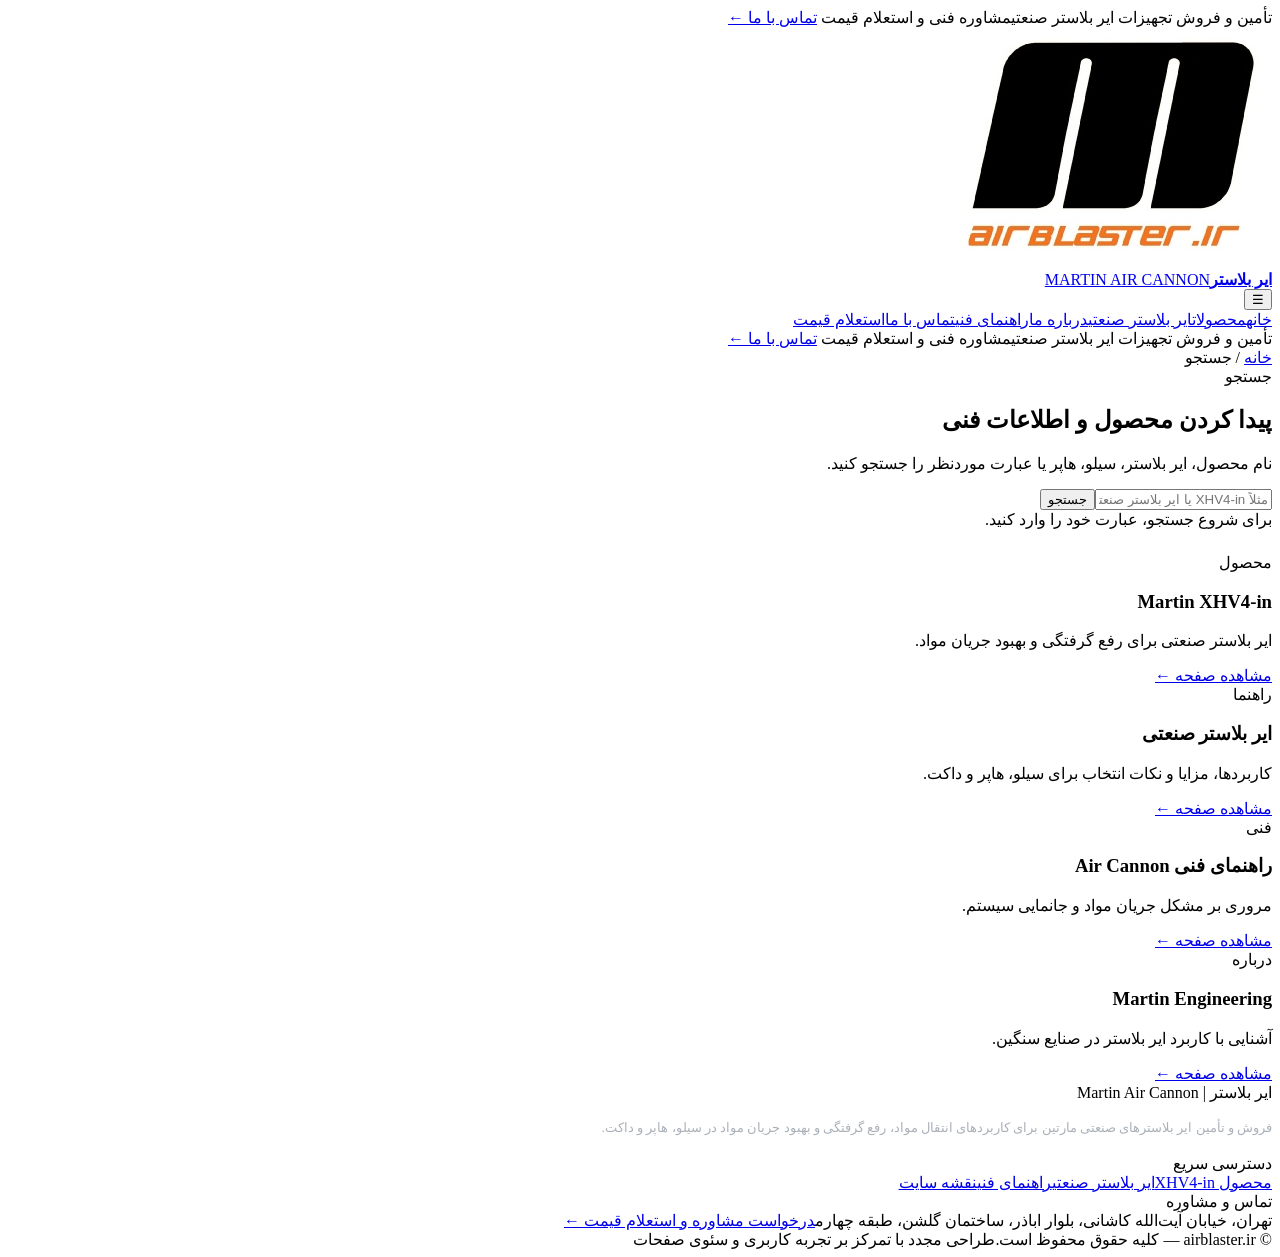
==== searchresults.html @ a37ad960 "Add files via upload" ====
<!doctype html>
<html lang="fa" dir="rtl">
<head>
<meta charset="utf-8">
<meta name="viewport" content="width=device-width,initial-scale=1">
<title>جستجو | Airblaster.ir</title>
<meta name="description" content="جستجوی محصولات، ایر بلاسترهای صنعتی و اطلاعات فنی در Airblaster.ir.">
<meta name="keywords" content="ایر بلاستر, ایر بلاستر مارتین, بیگ بلاستر, شوک بلاستر, Air Cannon, Martin Engineering, فروش ایر بلاستر صنعتی">
<meta name="robots" content="index,follow">
<link rel="canonical" href="https://airblaster.ir/searchresults.html">
<meta property="og:type" content="website">
<meta property="og:title" content="جستجو | Airblaster.ir">
<meta property="og:description" content="جستجوی محصولات، ایر بلاسترهای صنعتی و اطلاعات فنی در Airblaster.ir.">
<meta property="og:image" content="assets/product-cluster.jpg">
<link rel="icon" href="favicon.ico">
<link rel="stylesheet" href="site.css">
<script defer src="site.js"></script>
</head>
<body>
<div class="topbar"><div class="container"><span>تأمین و فروش تجهیزات ایر بلاستر صنعتی</span><span>مشاوره فنی و استعلام قیمت <a href="wpscripts/contact-us.html">تماس با ما ←</a></span></div></div>
<header class="site-header"><div class="container nav">
<a class="brand" href="index.html"><img src="assets/logo.jpg" alt="Airblaster.ir"><div><strong>ایر بلاستر</strong><span>MARTIN AIR CANNON</span></div></a>
<button class="nav-toggle" aria-label="باز کردن منو">☰</button>
<nav class="navlinks"><a href="index.html" class="active">خانه</a><a href="wpscripts/martin-air-cannon-xhv4-in.html" class="">محصولات</a><a href="wpscripts/air-blaster-industrial.html" class="">ایر بلاستر صنعتی</a><a href="wpscripts/big-blaster.html" class="">درباره ما</a><a href="wpscripts/air-blaster.html" class="">راهنمای فنی</a><a href="wpscripts/contact-us.html" class="">تماس با ما</a><a class="nav-cta" href="wpscripts/contact-us.html">استعلام قیمت</a></nav>
</div></header>
<div class="topbar"><div class="container"><span>تأمین و فروش تجهیزات ایر بلاستر صنعتی</span><span>مشاوره فنی و استعلام قیمت <a href="wpscripts/contact-us.html">تماس با ما ←</a></span></div></div><main><div class="breadcrumb container"><a href="index.html">خانه</a> / جستجو</div>
<section class="page-hero"><div class="container"><div class="kicker">جستجو</div><h1>پیدا کردن محصول و اطلاعات فنی</h1><p>نام محصول، ایر بلاستر، سیلو، هاپر یا عبارت موردنظر را جستجو کنید.</p></div></section>
<section class="section"><div class="container"><form class="searchbox" data-search-form=""><input aria-label="جستجو" id="site-search" placeholder="مثلاً XHV4-in یا ایر بلاستر صنعتی"/><button>جستجو</button></form><div class="notice" data-result="">برای شروع جستجو، عبارت خود را وارد کنید.</div><div class="grid-3" style="margin-top:24px">
<article class="card" data-search-item=""><div class="card-body"><div class="kicker">محصول</div><h3>Martin XHV4-in</h3><p>ایر بلاستر صنعتی برای رفع گرفتگی و بهبود جریان مواد.</p><a class="text-link" href="wpscripts/martin-air-cannon-xhv4-in.html">مشاهده صفحه ←</a></div></article>
<article class="card" data-search-item=""><div class="card-body"><div class="kicker">راهنما</div><h3>ایر بلاستر صنعتی</h3><p>کاربردها، مزایا و نکات انتخاب برای سیلو، هاپر و داکت.</p><a class="text-link" href="wpscripts/air-blaster-industrial.html">مشاهده صفحه ←</a></div></article>
<article class="card" data-search-item=""><div class="card-body"><div class="kicker">فنی</div><h3>راهنمای فنی Air Cannon</h3><p>مروری بر مشکل جریان مواد و جانمایی سیستم.</p><a class="text-link" href="wpscripts/air-blaster.html">مشاهده صفحه ←</a></div></article>
<article class="card" data-search-item=""><div class="card-body"><div class="kicker">درباره</div><h3>Martin Engineering</h3><p>آشنایی با کاربرد ایر بلاستر در صنایع سنگین.</p><a class="text-link" href="wpscripts/big-blaster.html">مشاهده صفحه ←</a></div></article>
</div></div></section>
</main>
<footer><div class="container">
<div class="footer-grid">
<div><div class="footer-title">ایر بلاستر | Martin Air Cannon</div><p style="font-size:13px;line-height:2;color:#aab1b8">فروش و تأمین ایر بلاسترهای صنعتی مارتین برای کاربردهای انتقال مواد، رفع گرفتگی و بهبود جریان مواد در سیلو، هاپر و داکت.</p></div>
<div><div class="footer-title">دسترسی سریع</div><div class="footer-links"><a href="wpscripts/martin-air-cannon-xhv4-in.html">محصول XHV4-in</a><a href="wpscripts/air-blaster-industrial.html">ایر بلاستر صنعتی</a><a href="wpscripts/air-blaster.html">راهنمای فنی</a><a href="sitemap.html">نقشه سایت</a></div></div>
<div><div class="footer-title">تماس و مشاوره</div><div class="footer-links"><span>تهران، خیابان آیت‌الله کاشانی، بلوار اباذر، ساختمان گلشن، طبقه چهارم</span><a href="wpscripts/contact-us.html">درخواست مشاوره و استعلام قیمت ←</a></div></div>
</div>
<div class="footer-bottom"><span>© <span data-year></span> airblaster.ir — کلیه حقوق محفوظ است.</span><span>طراحی مجدد با تمرکز بر تجربه کاربری و سئوی صفحات</span></div>
</div></footer>
</body></html>
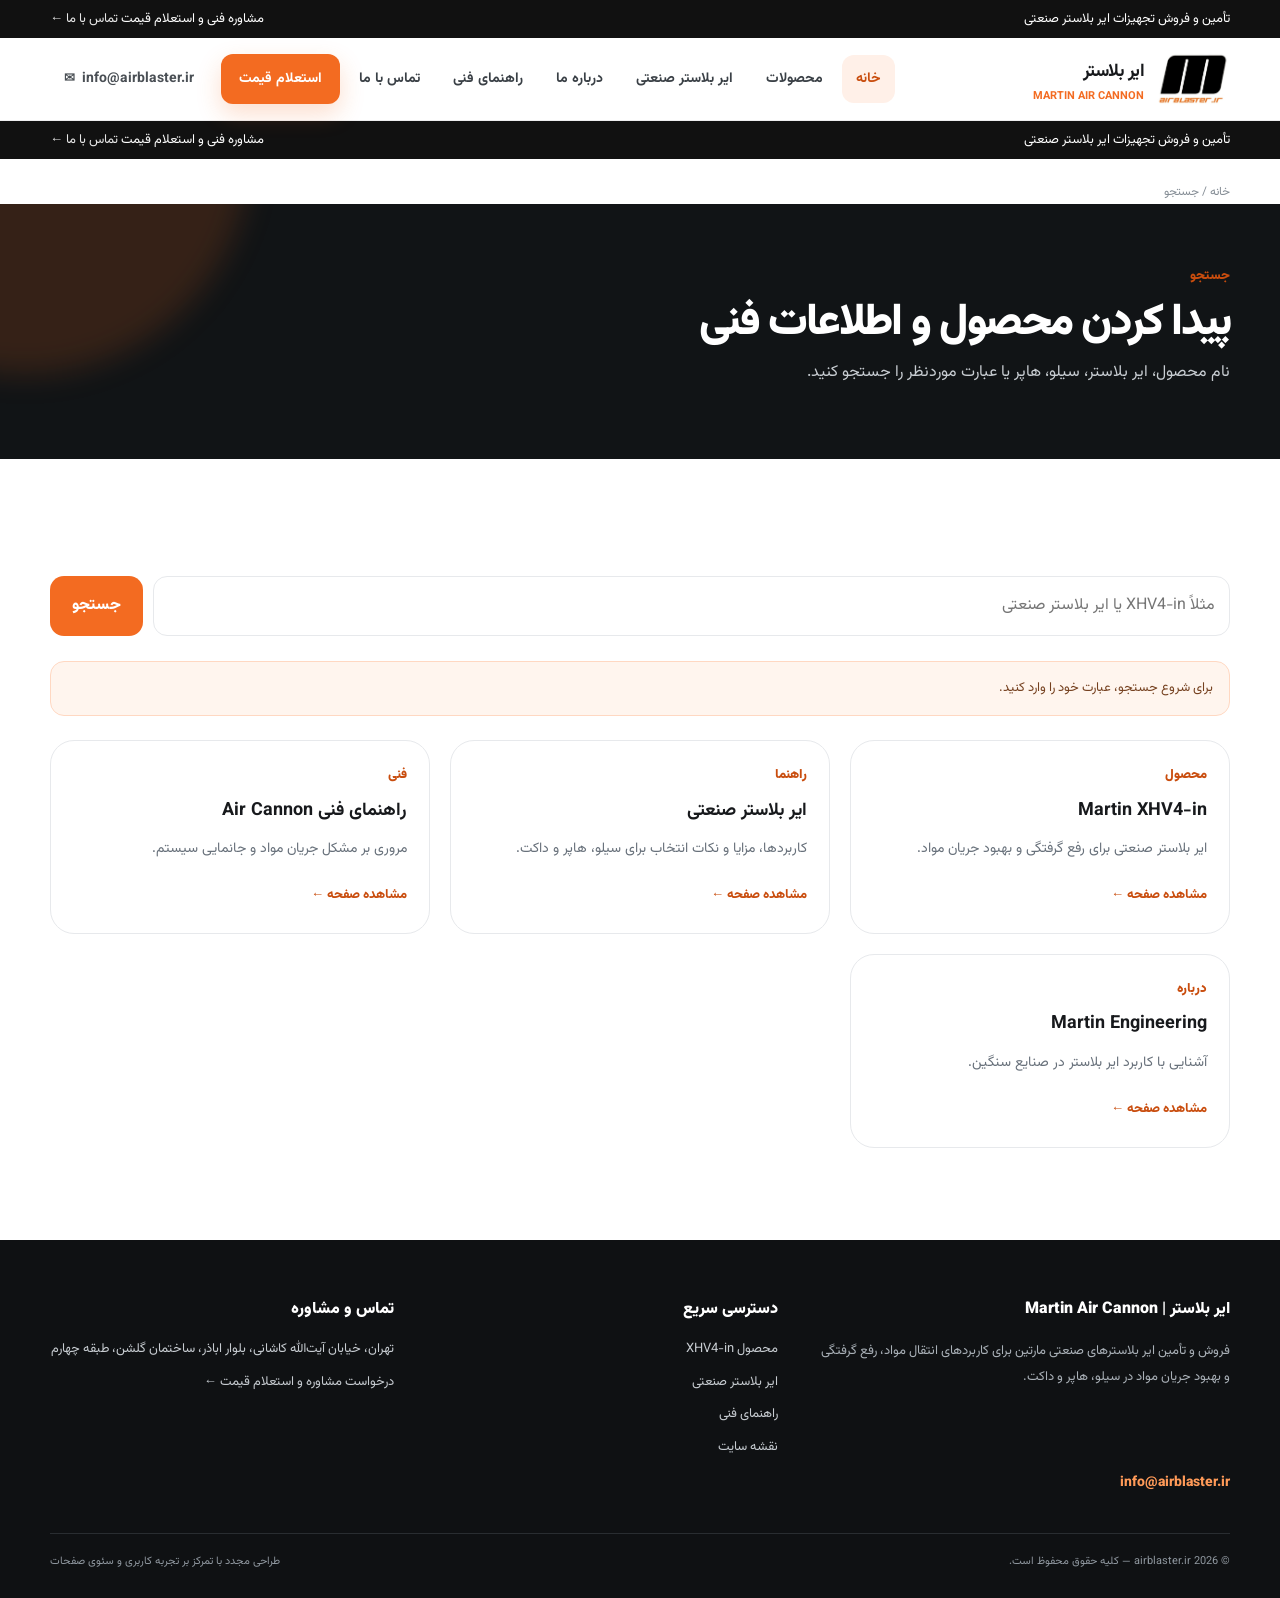
==== commit 34cab5bd: "Add files via upload" ====
--- a/searchresults.html
+++ b/searchresults.html
@@ -21,7 +21,7 @@
 <header class="site-header"><div class="container nav">
 <a class="brand" href="index.html"><img src="assets/logo.jpg" alt="Airblaster.ir"><div><strong>ایر بلاستر</strong><span>MARTIN AIR CANNON</span></div></a>
 <button class="nav-toggle" aria-label="باز کردن منو">☰</button>
-<nav class="navlinks"><a href="index.html" class="active">خانه</a><a href="wpscripts/martin-air-cannon-xhv4-in.html" class="">محصولات</a><a href="wpscripts/air-blaster-industrial.html" class="">ایر بلاستر صنعتی</a><a href="wpscripts/big-blaster.html" class="">درباره ما</a><a href="wpscripts/air-blaster.html" class="">راهنمای فنی</a><a href="wpscripts/contact-us.html" class="">تماس با ما</a><a class="nav-cta" href="wpscripts/contact-us.html">استعلام قیمت</a></nav>
+<nav class="navlinks"><a href="index.html" class="active">خانه</a><a href="wpscripts/martin-air-cannon-xhv4-in.html" class="">محصولات</a><a href="wpscripts/air-blaster-industrial.html" class="">ایر بلاستر صنعتی</a><a href="wpscripts/big-blaster.html" class="">درباره ما</a><a href="wpscripts/air-blaster.html" class="">راهنمای فنی</a><a href="wpscripts/contact-us.html" class="">تماس با ما</a><a class="nav-cta" href="wpscripts/contact-us.html">استعلام قیمت</a><a class="nav-email" href="mailto:info@airblaster.ir" aria-label="ارسال ایمیل به info@airblaster.ir">info@airblaster.ir</a></nav>
 </div></header>
 <div class="topbar"><div class="container"><span>تأمین و فروش تجهیزات ایر بلاستر صنعتی</span><span>مشاوره فنی و استعلام قیمت <a href="wpscripts/contact-us.html">تماس با ما ←</a></span></div></div><main><div class="breadcrumb container"><a href="index.html">خانه</a> / جستجو</div>
 <section class="page-hero"><div class="container"><div class="kicker">جستجو</div><h1>پیدا کردن محصول و اطلاعات فنی</h1><p>نام محصول، ایر بلاستر، سیلو، هاپر یا عبارت موردنظر را جستجو کنید.</p></div></section>
@@ -38,6 +38,6 @@
 <div><div class="footer-title">دسترسی سریع</div><div class="footer-links"><a href="wpscripts/martin-air-cannon-xhv4-in.html">محصول XHV4-in</a><a href="wpscripts/air-blaster-industrial.html">ایر بلاستر صنعتی</a><a href="wpscripts/air-blaster.html">راهنمای فنی</a><a href="sitemap.html">نقشه سایت</a></div></div>
 <div><div class="footer-title">تماس و مشاوره</div><div class="footer-links"><span>تهران، خیابان آیت‌الله کاشانی، بلوار اباذر، ساختمان گلشن، طبقه چهارم</span><a href="wpscripts/contact-us.html">درخواست مشاوره و استعلام قیمت ←</a></div></div>
 </div>
-<div class="footer-bottom"><span>© <span data-year></span> airblaster.ir — کلیه حقوق محفوظ است.</span><span>طراحی مجدد با تمرکز بر تجربه کاربری و سئوی صفحات</span></div>
+<a href="mailto:info@airblaster.ir" class="site-email">info@airblaster.ir</a><div class="footer-bottom"><span>© <span data-year></span> airblaster.ir — کلیه حقوق محفوظ است.</span><span>طراحی مجدد با تمرکز بر تجربه کاربری و سئوی صفحات</span></div>
 </div></footer>
 </body></html>
--- a/site.css
+++ b/site.css
@@ -0,0 +1,226 @@
+
+@import url('https://fonts.googleapis.com/css2?family=Vazirmatn:wght@400;500;600;700;800;900&display=swap');
+
+:root{
+  --orange:#f36b21;
+  --orange-2:#ff8a3d;
+  --orange-dark:#c94d0e;
+  --ink:#17191c;
+  --muted:#68717b;
+  --line:#e7e9ec;
+  --surface:#f6f7f8;
+  --white:#fff;
+  --dark:#101214;
+  --shadow:0 20px 60px rgba(18,22,27,.10);
+  --radius:24px;
+  --max:1180px;
+}
+*{box-sizing:border-box}
+html{scroll-behavior:smooth}
+body{
+  margin:0;
+  font-family:'Vazirmatn',Tahoma,sans-serif;
+  color:var(--ink);
+  background:#fff;
+  line-height:1.9;
+  direction:rtl;
+}
+img{max-width:100%;display:block}
+a{color:inherit;text-decoration:none}
+button,input,textarea{font:inherit}
+.container{width:min(var(--max),calc(100% - 40px));margin:auto}
+.topbar{background:#111;color:#fff;font-size:13px}
+.topbar .container{display:flex;justify-content:space-between;gap:20px;align-items:center;min-height:38px}
+.topbar a{color:#fff;opacity:.9}
+header.site-header{
+  position:sticky;top:0;z-index:50;
+  background:rgba(255,255,255,.94);backdrop-filter:blur(14px);
+  border-bottom:1px solid rgba(20,25,30,.07)
+}
+.nav{min-height:82px;display:flex;align-items:center;justify-content:space-between;gap:24px}
+.brand{display:flex;align-items:center;gap:12px;font-weight:900}
+.brand img{width:74px;height:55px;object-fit:contain;border-radius:12px}
+.brand strong{font-size:18px;letter-spacing:-.5px}
+.brand span{display:block;color:var(--orange);font-size:11px;font-weight:700;line-height:1.2}
+.navlinks{display:flex;align-items:center;gap:5px}
+.navlinks a{padding:11px 14px;border-radius:12px;font-size:14px;font-weight:700;color:#3a4046}
+.navlinks a:hover,.navlinks a.active{background:#fff0e8;color:var(--orange-dark)}
+.nav-cta{background:var(--orange)!important;color:#fff!important;padding:12px 18px!important;box-shadow:0 10px 25px rgba(243,107,33,.22)}
+.nav-toggle{display:none;border:0;background:#f3f4f5;border-radius:12px;padding:10px 12px;cursor:pointer}
+
+.hero{
+  position:relative;overflow:hidden;background:linear-gradient(135deg,#151719 0%,#24272b 55%,#151719 100%);
+  color:#fff;min-height:620px;display:flex;align-items:center
+}
+.hero:before{content:"";position:absolute;inset:auto -10% -45% -10%;height:65%;background:radial-gradient(circle,rgba(243,107,33,.32),transparent 60%);filter:blur(10px)}
+.hero-grid{display:grid;grid-template-columns:1.05fr .95fr;gap:50px;align-items:center;position:relative;z-index:1}
+.eyebrow{display:inline-flex;align-items:center;gap:8px;color:#ffb27f;background:rgba(255,255,255,.07);border:1px solid rgba(255,255,255,.1);padding:7px 12px;border-radius:999px;font-size:12px;font-weight:700}
+.eyebrow i{width:7px;height:7px;border-radius:50%;background:var(--orange);box-shadow:0 0 0 6px rgba(243,107,33,.13)}
+h1{font-size:clamp(36px,5vw,62px);line-height:1.18;letter-spacing:-1.8px;margin:20px 0 18px;font-weight:900}
+.hero p{font-size:17px;color:#d9dde1;max-width:620px;margin:0 0 28px}
+.actions{display:flex;gap:12px;flex-wrap:wrap}
+.btn{display:inline-flex;align-items:center;justify-content:center;gap:9px;padding:13px 20px;border-radius:13px;font-weight:800;font-size:14px;transition:.2s ease;border:1px solid transparent}
+.btn-primary{background:var(--orange);color:#fff;box-shadow:0 14px 30px rgba(243,107,33,.24)}
+.btn-primary:hover{transform:translateY(-2px);background:var(--orange-2)}
+.btn-ghost{border-color:rgba(255,255,255,.18);color:#fff;background:rgba(255,255,255,.05)}
+.btn-ghost:hover{background:rgba(255,255,255,.1)}
+.hero-visual{position:relative;min-height:430px}
+.hero-product{position:absolute;inset:10px 0 0 0;display:grid;place-items:center}
+.hero-product img{width:min(360px,75%);filter:drop-shadow(0 35px 35px rgba(0,0,0,.45));animation:float 5s ease-in-out infinite}
+.ring{position:absolute;width:430px;height:430px;border:1px solid rgba(255,255,255,.08);border-radius:50%;animation:spin 22s linear infinite}
+.ring:before,.ring:after{content:"";position:absolute;width:9px;height:9px;background:var(--orange);border-radius:50%;box-shadow:0 0 0 8px rgba(243,107,33,.12)}
+.ring:before{top:42px;right:82px}.ring:after{bottom:70px;left:50px}
+.hero-tag{position:absolute;bottom:35px;right:15px;background:rgba(255,255,255,.08);backdrop-filter:blur(12px);border:1px solid rgba(255,255,255,.1);padding:12px 15px;border-radius:16px;font-size:12px}
+@keyframes float{0%,100%{transform:translateY(0) rotate(-1deg)}50%{transform:translateY(-15px) rotate(1deg)}}
+@keyframes spin{to{transform:rotate(360deg)}}
+
+.section{padding:92px 0}
+.section.alt{background:var(--surface)}
+.section-head{display:flex;justify-content:space-between;gap:30px;align-items:end;margin-bottom:38px}
+.kicker{color:var(--orange-dark);font-size:13px;font-weight:900;margin-bottom:6px}
+h2{font-size:clamp(27px,3vw,40px);line-height:1.3;margin:0;font-weight:900;letter-spacing:-.8px}
+.lead{color:var(--muted);max-width:650px;margin:10px 0 0}
+.grid-3{display:grid;grid-template-columns:repeat(3,1fr);gap:20px}
+.grid-4{display:grid;grid-template-columns:repeat(4,1fr);gap:18px}
+.card{background:#fff;border:1px solid var(--line);border-radius:var(--radius);overflow:hidden;transition:.25s ease}
+.card:hover{transform:translateY(-5px);box-shadow:var(--shadow);border-color:#ddd}
+.product-card .pic{height:260px;background:linear-gradient(145deg,#fafafa,#eef0f1);display:grid;place-items:center;padding:25px;position:relative;overflow:hidden}
+.product-card .pic:after{content:"";position:absolute;width:180px;height:180px;border-radius:50%;background:rgba(243,107,33,.12);filter:blur(4px)}
+.product-card .pic img{position:relative;z-index:1;max-height:220px;object-fit:contain;transition:.35s}
+.product-card:hover .pic img{transform:scale(1.05) translateY(-4px)}
+.card-body{padding:22px}
+.card h3{font-size:18px;margin:0 0 8px}
+.card p{color:var(--muted);font-size:14px;margin:0 0 18px}
+.text-link{color:var(--orange-dark);font-weight:800;font-size:13px}
+.feature{padding:24px;border:1px solid var(--line);border-radius:20px;background:#fff}
+.icon{width:46px;height:46px;display:grid;place-items:center;border-radius:14px;background:#fff0e8;color:var(--orange-dark);font-weight:900;margin-bottom:15px}
+.feature h3{margin:0 0 7px;font-size:16px}.feature p{margin:0;color:var(--muted);font-size:13px}
+.stats{display:grid;grid-template-columns:repeat(4,1fr);gap:1px;background:#2a2d30;border:1px solid #2a2d30;border-radius:20px;overflow:hidden}
+.stat{background:#16181a;color:#fff;padding:28px;text-align:center}.stat b{display:block;font-size:28px;color:#ff9a5a}.stat span{font-size:12px;color:#b8bec4}
+.split{display:grid;grid-template-columns:1fr 1fr;gap:45px;align-items:center}
+.media-card{border-radius:28px;overflow:hidden;box-shadow:var(--shadow);background:#ddd;position:relative}
+.media-card img{width:100%;height:460px;object-fit:cover}
+.media-card .caption{position:absolute;left:20px;right:20px;bottom:20px;background:rgba(15,17,19,.76);backdrop-filter:blur(10px);color:#fff;border-radius:17px;padding:15px}
+.checks{display:grid;gap:12px;margin:25px 0}
+.check{display:flex;gap:11px;align-items:flex-start}.check b{width:24px;height:24px;display:grid;place-items:center;border-radius:50%;background:#fff0e8;color:var(--orange-dark);font-size:12px;flex:0 0 24px}
+.check span{font-size:14px;color:#4d555d}
+.dark-panel{background:#111416;color:#fff;border-radius:30px;padding:50px;overflow:hidden;position:relative}
+.dark-panel:after{content:"";position:absolute;width:420px;height:420px;background:rgba(243,107,33,.15);border-radius:50%;left:-160px;bottom:-250px;filter:blur(10px)}
+.dark-panel>*{position:relative;z-index:1}
+.gallery{display:grid;grid-template-columns:1.4fr 1fr 1fr;grid-auto-rows:190px;gap:12px}
+.gallery img{width:100%;height:100%;object-fit:cover;border-radius:18px;transition:.3s}
+.gallery img:hover{transform:scale(1.02)}
+.gallery .tall{grid-row:span 2}
+.breadcrumb{padding:22px 0 0;color:#858d95;font-size:12px}
+.breadcrumb a:hover{color:var(--orange-dark)}
+.page-hero{background:#111416;color:#fff;padding:60px 0 70px;position:relative;overflow:hidden}
+.page-hero:after{content:"";position:absolute;width:450px;height:450px;background:rgba(243,107,33,.16);border-radius:50%;left:-200px;top:-280px;filter:blur(15px)}
+.page-hero .container{position:relative;z-index:1}
+.page-hero h1{font-size:44px;margin:10px 0 8px}.page-hero p{color:#c8cdd2;max-width:720px;margin:0}
+.product-detail{display:grid;grid-template-columns:.95fr 1.05fr;gap:45px;align-items:start}
+.product-visual{background:linear-gradient(145deg,#f7f7f7,#eceeef);border:1px solid var(--line);border-radius:28px;padding:40px;position:sticky;top:105px}
+.product-visual img{width:100%;max-height:430px;object-fit:contain}
+.spec-list{display:grid;grid-template-columns:1fr 1fr;gap:10px;margin:25px 0}
+.spec{border:1px solid var(--line);padding:15px;border-radius:14px;background:#fff}.spec small{display:block;color:#899199;font-size:11px}.spec b{font-size:13px}
+.contact-grid{display:grid;grid-template-columns:.8fr 1.2fr;gap:24px}
+.contact-card{padding:30px;border:1px solid var(--line);border-radius:24px;background:#fff}
+.contact-card h3{margin-top:0}
+.form{display:grid;gap:14px}.form label{font-size:12px;font-weight:800;color:#4e565e}.form input,.form textarea{width:100%;border:1px solid #dfe2e5;border-radius:13px;padding:13px 14px;outline:none;background:#fafbfb;direction:rtl}.form input:focus,.form textarea:focus{border-color:var(--orange);box-shadow:0 0 0 4px rgba(243,107,33,.1)}.form textarea{min-height:150px;resize:vertical}
+footer{background:#0f1113;color:#c7ccd1;padding:55px 0 25px}.footer-grid{display:grid;grid-template-columns:1.2fr 1fr 1fr;gap:40px}.footer-title{color:#fff;font-weight:900;margin-bottom:12px}.footer-links{display:grid;gap:8px;font-size:13px}.footer-links a:hover{color:#ff9a5a}.footer-bottom{border-top:1px solid #292d31;margin-top:35px;padding-top:18px;font-size:11px;color:#8f979f;display:flex;justify-content:space-between;gap:15px}
+.notice{padding:14px 16px;border-radius:14px;background:#fff5ee;border:1px solid #ffd8c2;color:#75401f;font-size:13px}
+.searchbox{display:flex;gap:10px;margin:25px 0}.searchbox input{flex:1;border:1px solid var(--line);border-radius:14px;padding:14px}.searchbox button{border:0;border-radius:14px;padding:0 22px;background:var(--orange);color:#fff;font-weight:800}
+.hidden{display:none!important}
+.fade-in{animation:fade .7s both}.delay-1{animation-delay:.12s}.delay-2{animation-delay:.24s}.delay-3{animation-delay:.36s}
+@keyframes fade{from{opacity:0;transform:translateY(15px)}to{opacity:1;transform:none}}
+@media(max-width:900px){
+  .navlinks{display:none;position:absolute;top:82px;right:20px;left:20px;background:#fff;border:1px solid var(--line);padding:12px;border-radius:18px;box-shadow:var(--shadow);flex-direction:column;align-items:stretch}
+  .navlinks.open{display:flex}.navlinks a{text-align:center}.nav-toggle{display:block}
+  .hero-grid,.split,.product-detail,.contact-grid{grid-template-columns:1fr}
+  .hero{min-height:auto;padding:70px 0}.hero-visual{min-height:360px}.product-visual{position:static}
+  .grid-4{grid-template-columns:1fr 1fr}.grid-3{grid-template-columns:1fr 1fr}.stats{grid-template-columns:1fr 1fr}
+  .footer-grid{grid-template-columns:1fr 1fr}
+}
+@media(max-width:600px){
+  .container{width:min(var(--max),calc(100% - 28px))}
+  .topbar .container{justify-content:center;text-align:center}
+  .topbar .container>span:first-child{display:none}
+  .brand strong{font-size:15px}.brand img{width:60px;height:48px}
+  .hero-grid{gap:20px}.hero-visual{min-height:300px}.ring{width:300px;height:300px}.hero h1{font-size:36px}
+  .section{padding:65px 0}.grid-3,.grid-4,.stats{grid-template-columns:1fr}
+  .section-head{display:block}.gallery{grid-template-columns:1fr 1fr;grid-auto-rows:150px}.gallery .tall{grid-row:span 2}
+  .dark-panel{padding:30px 22px}.page-hero h1{font-size:34px}.spec-list{grid-template-columns:1fr}
+  .footer-grid{grid-template-columns:1fr}.footer-bottom{display:block}
+}
+
+/* ===== Premium product page ===== */
+.product-page{background:#fff}
+.product-page .breadcrumb{display:flex;align-items:center;gap:9px;padding-top:18px}
+.product-page .breadcrumb span{color:#c4c9ce}
+.product-hero-premium{position:relative;overflow:hidden;background:#0d0f11;color:#fff;min-height:690px;display:flex;align-items:center;border-bottom:1px solid #24282c}
+.product-hero-premium:before{content:"";position:absolute;width:780px;height:780px;border-radius:50%;left:-330px;top:-390px;background:radial-gradient(circle,rgba(243,107,33,.18),transparent 68%)}
+.product-hero-premium:after{content:"XHV";position:absolute;left:4%;bottom:-100px;font-size:300px;line-height:1;font-weight:900;color:rgba(255,255,255,.025);letter-spacing:-20px;pointer-events:none}
+.product-hero-grid{display:grid;grid-template-columns:1.02fr .98fr;gap:30px;align-items:center;position:relative;z-index:1}
+.product-hero-copy{padding:70px 0 85px}
+.product-badge{display:inline-flex;align-items:center;gap:9px;border:1px solid rgba(243,107,33,.38);background:rgba(243,107,33,.08);color:#ffad7a;padding:8px 13px;border-radius:999px;font-size:11px;font-weight:900;letter-spacing:.4px}
+.product-badge i{width:7px;height:7px;border-radius:50%;background:var(--orange);box-shadow:0 0 0 6px rgba(243,107,33,.12)}
+.product-code{margin-top:28px;color:#7f878e;font-size:11px;font-weight:800;letter-spacing:2px;direction:ltr;text-align:right}
+.product-hero-premium h1{font-size:clamp(42px,5.1vw,72px);line-height:1.13;margin:12px 0 22px;letter-spacing:-2.6px}
+.product-hero-premium h1 em{font-style:normal;color:#ff914e}
+.hero-lead{font-size:16px;line-height:2.05;color:#c4c9ce;max-width:660px;margin:0 0 30px}
+.hero-actions{display:flex;gap:11px;flex-wrap:wrap}
+.btn-lg{padding:15px 22px;border-radius:15px;font-size:14px}
+.btn-outline-dark{border-color:#3a4045;background:rgba(255,255,255,.04);color:#fff}
+.btn-outline-dark:hover{background:#fff;color:#111}
+.trust-row{display:grid;grid-template-columns:repeat(3,1fr);gap:10px;margin-top:42px;padding-top:22px;border-top:1px solid rgba(255,255,255,.1);max-width:650px}
+.trust-row div{padding-left:14px;border-left:1px solid rgba(255,255,255,.09)}
+.trust-row div:last-child{border-left:0}
+.trust-row b{display:block;font-size:18px;color:#fff;direction:ltr;text-align:right}
+.trust-row span{display:block;color:#7f878e;font-size:10px;line-height:1.7;margin-top:3px}
+.product-stage{min-height:610px;position:relative;display:grid;place-items:center;isolation:isolate}
+.stage-glow{position:absolute;width:460px;height:460px;border-radius:50%;background:radial-gradient(circle,rgba(243,107,33,.26),rgba(243,107,33,.05) 42%,transparent 70%);filter:blur(2px)}
+.stage-grid{position:absolute;inset:10% 3%;opacity:.28;background-image:linear-gradient(rgba(255,255,255,.08) 1px,transparent 1px),linear-gradient(90deg,rgba(255,255,255,.08) 1px,transparent 1px);background-size:42px 42px;mask-image:radial-gradient(circle at center,#000 10%,transparent 75%);transform:perspective(700px) rotateX(62deg) translateY(130px)}
+.stage-ring{position:absolute;border:1px solid rgba(255,255,255,.08);border-radius:50%;inset:15%;animation:spin 25s linear infinite}
+.stage-ring:before{content:"";position:absolute;width:8px;height:8px;background:var(--orange);border-radius:50%;top:14%;right:10%;box-shadow:0 0 0 7px rgba(243,107,33,.12)}
+.ring-b{inset:23%;animation-direction:reverse;animation-duration:18s;border-style:dashed;opacity:.6}
+.hero-product-large{position:relative;z-index:2;width:min(430px,80%);filter:drop-shadow(0 45px 40px rgba(0,0,0,.6));animation:float 5s ease-in-out infinite}
+.floating-chip{position:absolute;z-index:3;border:1px solid rgba(255,255,255,.1);background:rgba(20,22,24,.76);backdrop-filter:blur(12px);padding:10px 13px;border-radius:12px;font-size:9px;color:#bfc5ca;letter-spacing:1px;direction:ltr}
+.chip-top{top:16%;right:7%}.chip-bottom{bottom:16%;left:7%;color:#ff9a5b;border-color:rgba(243,107,33,.25)}
+.premium-head{align-items:end}.premium-head .lead{max-width:520px}
+.product-intro{padding-top:100px}
+.premium-feature-grid{display:grid;grid-template-columns:repeat(4,1fr);gap:14px;margin-top:38px}
+.premium-feature{position:relative;border:1px solid var(--line);border-radius:22px;padding:26px 23px 25px;background:linear-gradient(180deg,#fff,#fafafa);overflow:hidden;min-height:240px;transition:.25s}
+.premium-feature:hover{transform:translateY(-5px);box-shadow:var(--shadow);border-color:#f3d2bf}
+.feature-number{position:absolute;left:18px;top:13px;color:#e7eaed;font-size:32px;font-weight:900;direction:ltr}
+.mini-icon{width:44px;height:44px;border-radius:14px;display:grid;place-items:center;background:#fff0e8;color:var(--orange-dark);font-size:20px;margin-bottom:25px}
+.premium-feature h3{font-size:17px;margin:0 0 9px}.premium-feature p{font-size:12.5px;line-height:2;color:var(--muted);margin:0}
+.gallery-section{overflow:hidden}
+.premium-gallery{display:grid;grid-template-columns:1.35fr .8fr .8fr;grid-template-rows:230px 230px;gap:12px;margin-top:38px}
+.gallery-item{position:relative;border:0;padding:0;overflow:hidden;border-radius:20px;background:#ddd;cursor:pointer;min-width:0}
+.gallery-item:after{content:"";position:absolute;inset:0;background:linear-gradient(180deg,transparent 55%,rgba(0,0,0,.65));opacity:.75}
+.gallery-item img{width:100%;height:100%;object-fit:cover;transition:.45s}
+.gallery-item:hover img{transform:scale(1.045)}
+.gallery-item span{position:absolute;z-index:2;right:17px;bottom:14px;color:#fff;font-size:11px;font-weight:800}
+.gallery-main{grid-row:span 2;background:linear-gradient(145deg,#f4f4f4,#dfe2e4);display:grid;place-items:center}
+.gallery-main img{object-fit:contain;width:80%;height:80%;filter:drop-shadow(0 25px 22px rgba(0,0,0,.18))}
+.gallery-main:after{background:radial-gradient(circle,rgba(243,107,33,.18),transparent 65%);opacity:1}
+.gallery-main span{color:#222;background:#fff;padding:7px 11px;border-radius:999px;right:18px;bottom:16px}
+.lightbox{position:fixed;inset:0;z-index:200;background:rgba(6,8,10,.93);display:none;align-items:center;justify-content:center;padding:40px}
+.lightbox.open{display:flex}.lightbox figure{margin:0;max-width:min(1000px,90vw);max-height:90vh;text-align:center}.lightbox figure img{max-width:100%;max-height:80vh;object-fit:contain;border-radius:12px}.lightbox figcaption{color:#fff;margin-top:10px;font-size:12px}.lightbox button{position:absolute;border:1px solid rgba(255,255,255,.16);background:rgba(255,255,255,.08);color:#fff;width:48px;height:48px;border-radius:50%;cursor:pointer;font-size:30px;display:grid;place-items:center}.lightbox-close{top:25px;right:25px}.lightbox-prev{right:25px;top:50%;transform:translateY(-50%)}.lightbox-next{left:25px;top:50%;transform:translateY(-50%)}
+.spec-table-wrap{overflow:auto;border:1px solid var(--line);border-radius:24px;box-shadow:0 12px 40px rgba(18,22,27,.06);margin-top:38px;background:#fff}
+.spec-table{width:100%;min-width:820px;border-collapse:collapse;text-align:right}.spec-table th{font-size:11px;color:#777f87;background:#f6f7f8;padding:16px 18px;border-bottom:1px solid var(--line);white-space:nowrap}.spec-table td{padding:18px;border-bottom:1px solid #eff1f2;font-size:12px;color:#515961}.spec-table tr:last-child td{border-bottom:0}.spec-table tbody tr:hover{background:#fffaf7}.spec-table td strong{font-size:13px;color:#202428;direction:ltr;display:block;text-align:right}.spec-table td small{font-size:10px;color:#9aa1a7;display:block;margin-top:3px}.spec-note{margin-top:12px;padding:16px 18px;border-radius:16px;background:#fff7f1;border:1px solid #f5dac9;color:#75411f;font-size:11px;line-height:2}.download-strip{margin-top:28px;border:1px solid #252a2f;border-radius:22px;background:#111416;color:#fff;padding:18px 20px;display:flex;justify-content:space-between;align-items:center;gap:20px}.download-strip>div:first-child{display:flex;align-items:center;gap:13px}.download-strip strong{display:block;font-size:13px}.download-strip small{display:block;color:#9299a0;font-size:10px;margin-top:2px}.pdf-icon{width:42px;height:42px;border-radius:12px;display:grid;place-items:center;background:rgba(243,107,33,.13);color:#ff9557;font-size:10px;font-weight:900}.btn-dark{background:#fff;color:#17191c}.btn-dark:hover{background:#ffefe6;color:#b54b0d}
+.application-grid{display:grid;grid-template-columns:repeat(2,1fr);gap:16px;margin-top:38px}.application-card{background:#fff;border:1px solid var(--line);border-radius:24px;overflow:hidden;display:grid;grid-template-columns:.9fr 1.1fr;min-height:220px;transition:.25s}.application-card:hover{transform:translateY(-4px);box-shadow:var(--shadow)}.app-image{min-height:220px;overflow:hidden}.app-image img{width:100%;height:100%;object-fit:cover;transition:.4s}.application-card:hover .app-image img{transform:scale(1.04)}.application-card>div:last-child{padding:24px}.application-card>div:last-child>span{font-size:10px;color:var(--orange-dark);font-weight:900;direction:ltr;display:block}.application-card h3{font-size:17px;margin:6px 0 8px}.application-card p{font-size:12px;color:var(--muted);line-height:2;margin:0}.application-dark{background:#121517;color:#fff;border-color:#121517}.application-dark p{color:#aeb4b9}.application-dark a{display:inline-block;margin-top:15px;color:#ff965b;font-size:12px;font-weight:900}.app-symbol{background:radial-gradient(circle at 50% 45%,rgba(243,107,33,.28),transparent 55%);display:grid;place-items:center;color:#ff8848;font-size:55px;font-weight:900;letter-spacing:-4px;min-height:220px}
+.engineering-section{background:#0f1113;color:#fff}.engineering-grid{display:grid;grid-template-columns:1fr 1fr;gap:60px;align-items:center}.engineering-visual{position:relative;border-radius:26px;overflow:hidden;background:#e8e9ea;padding:15px;box-shadow:0 25px 70px rgba(0,0,0,.3)}.engineering-visual img{width:100%;height:460px;object-fit:contain;background:#fff;border-radius:18px}.drawing-tag{position:absolute;right:28px;bottom:28px;background:rgba(10,12,14,.8);backdrop-filter:blur(10px);color:#ff9b60;padding:9px 12px;border-radius:10px;font-size:9px;letter-spacing:1px;direction:ltr}.engineering-copy .kicker{color:#ff975a}.engineering-copy h2{font-size:39px;margin-bottom:12px}.engineering-copy .lead{color:#aeb4b9}.engineering-list{display:grid;grid-template-columns:1fr 1fr;gap:11px;margin-top:28px}.engineering-list div{display:flex;gap:10px;align-items:flex-start;padding:13px;border:1px solid rgba(255,255,255,.08);border-radius:13px;background:rgba(255,255,255,.025)}.engineering-list b{font-size:10px;color:#ff975a;direction:ltr}.engineering-list span{font-size:10.5px;color:#c7ccd0;line-height:1.8}
+.quote-section{background:linear-gradient(135deg,#171a1d,#0d0f11);color:#fff;position:relative;overflow:hidden}.quote-section:before{content:"";position:absolute;width:600px;height:600px;right:-350px;top:-300px;border-radius:50%;background:rgba(243,107,33,.14);filter:blur(5px)}.quote-grid{display:grid;grid-template-columns:.8fr 1.2fr;gap:50px;align-items:start;position:relative;z-index:1}.dark-badge{margin-bottom:22px}.quote-intro h2{font-size:42px;line-height:1.3;margin:0 0 16px}.quote-intro>p{color:#aeb4b9;font-size:13px;line-height:2.1;max-width:520px}.quote-points{display:grid;gap:10px;margin:25px 0 30px}.quote-points span{font-size:11px;color:#dce0e3}.quote-points span::first-letter{color:#ff975a}.btn-outline-light{border-color:rgba(255,255,255,.2);color:#fff}.btn-outline-light:hover{background:#fff;color:#111}
+.quote-card{background:#fff;color:#17191c;border-radius:26px;padding:28px;box-shadow:0 25px 80px rgba(0,0,0,.28)}.quote-card-head{display:flex;justify-content:space-between;align-items:flex-start;border-bottom:1px solid var(--line);padding-bottom:18px;margin-bottom:22px}.quote-card-head span{font-size:9px;letter-spacing:1.5px;color:#a0a6ac;direction:ltr}.quote-card-head h3{margin:3px 0 0;font-size:22px}.quote-step{color:var(--orange-dark);font-size:18px;font-weight:900;direction:ltr}.quote-step small{font-size:9px;color:#aaa}.premium-form{display:grid;gap:14px}.form-row{display:grid;grid-template-columns:1fr 1fr;gap:12px}.premium-form label{display:grid;gap:6px;font-size:10px;font-weight:900;color:#555e66}.premium-form input,.premium-form textarea,.premium-form select{width:100%;border:1px solid #dfe3e6;border-radius:12px;padding:12px 13px;background:#fbfcfc;color:#202428;outline:none;font-size:12px;direction:rtl}.premium-form input:focus,.premium-form textarea:focus,.premium-form select:focus{border-color:var(--orange);box-shadow:0 0 0 4px rgba(243,107,33,.09)}.premium-form textarea{min-height:120px;resize:vertical}.upload-faux{position:relative;border:1px dashed #d7dadd;padding:12px;border-radius:12px;background:#fafafa}.upload-faux input{border:0;padding:0;background:transparent;box-shadow:none}.form-consent{display:flex;align-items:center;justify-content:space-between;gap:14px;border-top:1px solid var(--line);padding-top:15px}.form-consent>span{font-size:9px;color:#8b939a;line-height:1.8}.form-success{padding:13px 14px;border-radius:12px;background:#effaf3;color:#22603a;font-size:11px;line-height:1.9}
+.faq-section{padding-bottom:110px}.faq-grid{display:grid;grid-template-columns:.8fr 1.2fr;gap:70px}.faq-grid h2{font-size:38px}.faq-list{display:grid;gap:9px}.faq-list details{border:1px solid var(--line);border-radius:16px;padding:0 18px;background:#fff}.faq-list details[open]{border-color:#f0d4c2;background:#fffaf7}.faq-list summary{list-style:none;cursor:pointer;padding:18px 0;font-size:13px;font-weight:900;display:flex;justify-content:space-between;gap:20px}.faq-list summary::-webkit-details-marker{display:none}.faq-list summary span{color:var(--orange-dark);font-size:18px}.faq-list p{font-size:11px;line-height:2;color:var(--muted);margin:0 0 18px}
+@media(max-width:1000px){.product-hero-grid,.engineering-grid,.quote-grid,.faq-grid{grid-template-columns:1fr}.product-stage{min-height:500px}.premium-feature-grid{grid-template-columns:1fr 1fr}.application-grid{grid-template-columns:1fr}.engineering-copy{order:-1}.quote-intro h2{font-size:34px}.faq-grid{gap:35px}.download-strip{align-items:flex-start;flex-direction:column}}
+@media(max-width:700px){.product-hero-premium{min-height:auto}.product-hero-copy{padding:45px 0 15px}.product-hero-premium h1{font-size:40px;letter-spacing:-1.5px}.hero-lead{font-size:14px}.trust-row{grid-template-columns:1fr;gap:12px}.trust-row div{border-left:0;border-bottom:1px solid rgba(255,255,255,.08);padding:0 0 10px}.trust-row div:last-child{border-bottom:0}.product-stage{min-height:400px}.hero-product-large{width:270px}.stage-ring{inset:13%}.premium-feature-grid{grid-template-columns:1fr}.premium-gallery{grid-template-columns:1fr 1fr;grid-template-rows:180px 180px 180px}.gallery-main{grid-row:span 2;grid-column:span 2}.application-card{grid-template-columns:1fr}.app-image{height:180px;min-height:180px}.app-symbol{min-height:140px}.engineering-list{grid-template-columns:1fr}.engineering-visual img{height:330px}.quote-card{padding:20px}.form-row{grid-template-columns:1fr}.form-consent{align-items:stretch;flex-direction:column}.quote-intro h2{font-size:30px}.lightbox{padding:20px}.lightbox-prev{right:8px}.lightbox-next{left:8px}.lightbox-close{top:12px;right:12px}}
+
+
+/* Site-wide contact email */
+.nav-email{display:inline-flex;align-items:center;gap:7px;margin-right:8px;color:#fff;text-decoration:none;font-size:12px;font-weight:700;direction:ltr;white-space:nowrap;opacity:.92;transition:opacity .2s,transform .2s}
+.nav-email::before{content:"✉";font-size:13px}
+.nav-email:hover{opacity:1;transform:translateY(-1px)}
+.site-email{display:inline-flex;align-items:center;width:max-content;margin-top:10px;color:#ff9a58!important;text-decoration:none;font-weight:800;font-size:14px;direction:ltr;transition:color .2s}
+.site-email:hover{color:#fff!important}
+@media (max-width:900px){.nav-email{display:none}}
